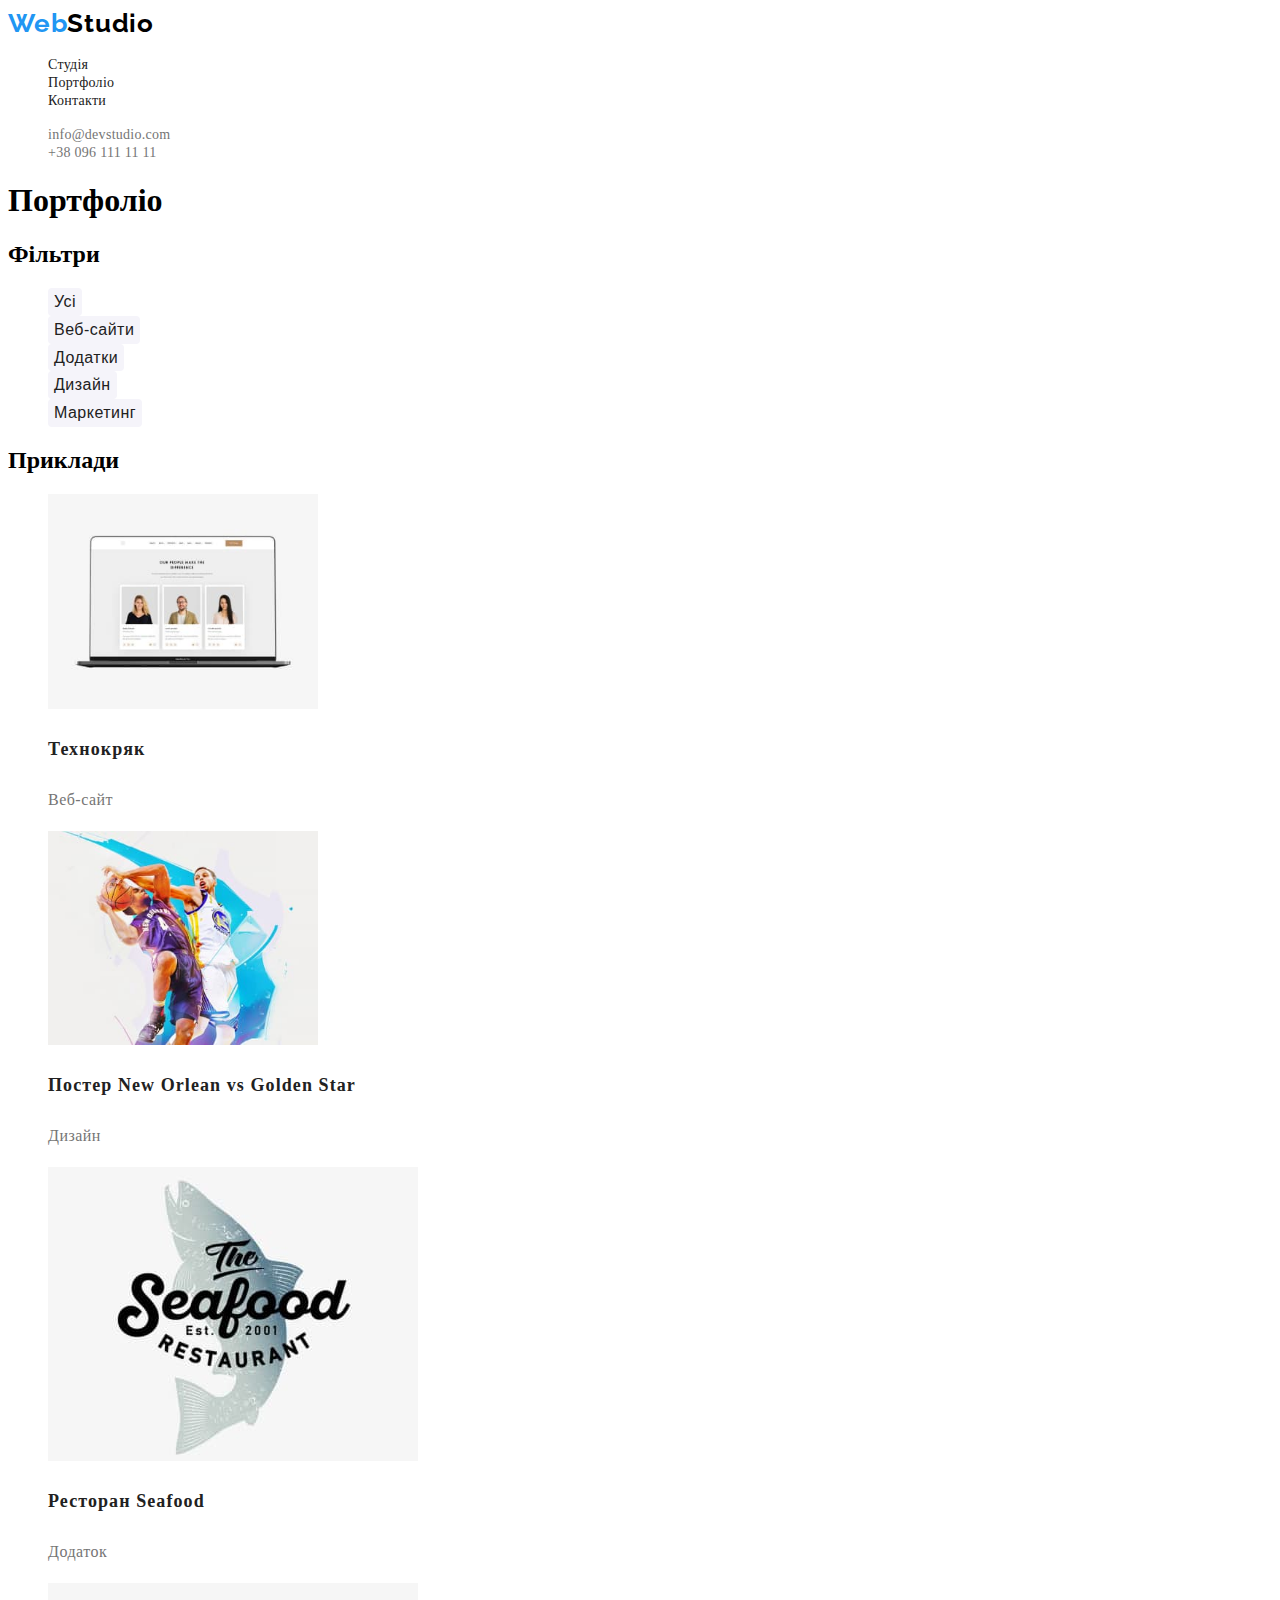
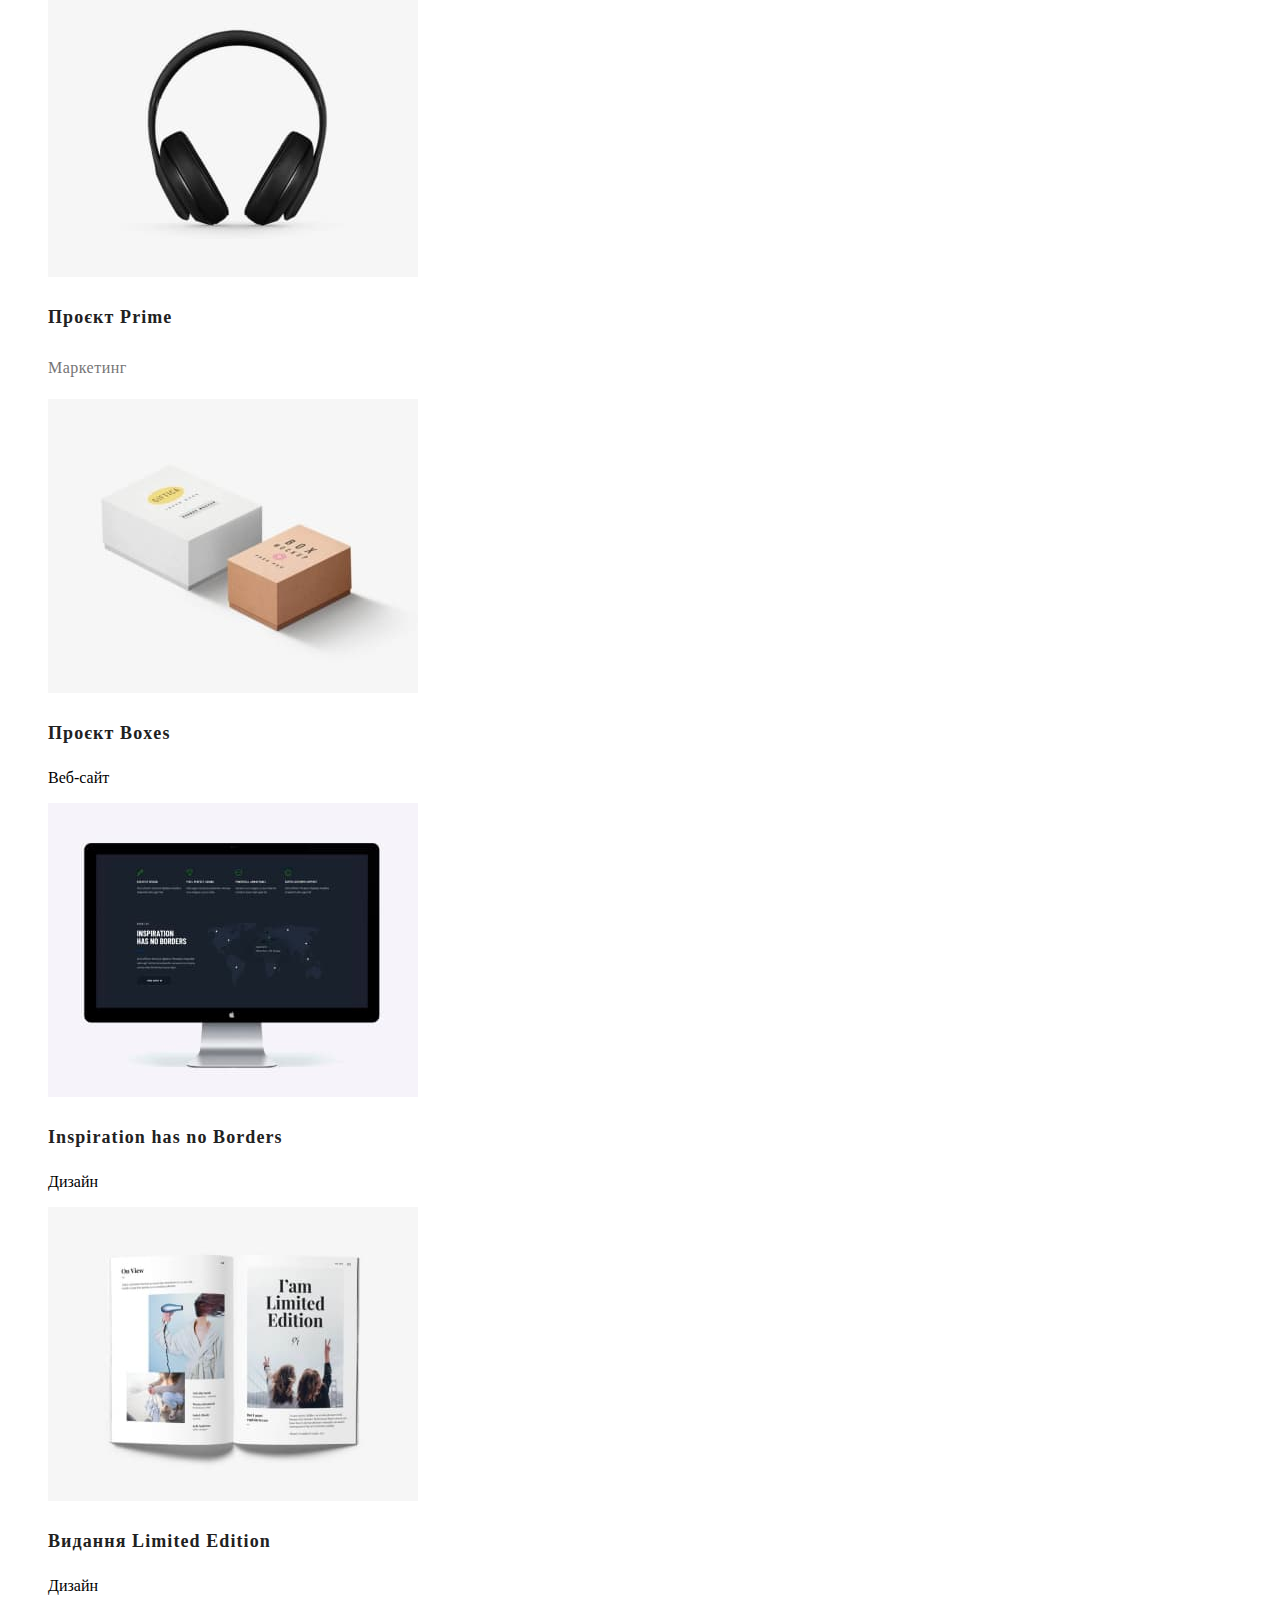
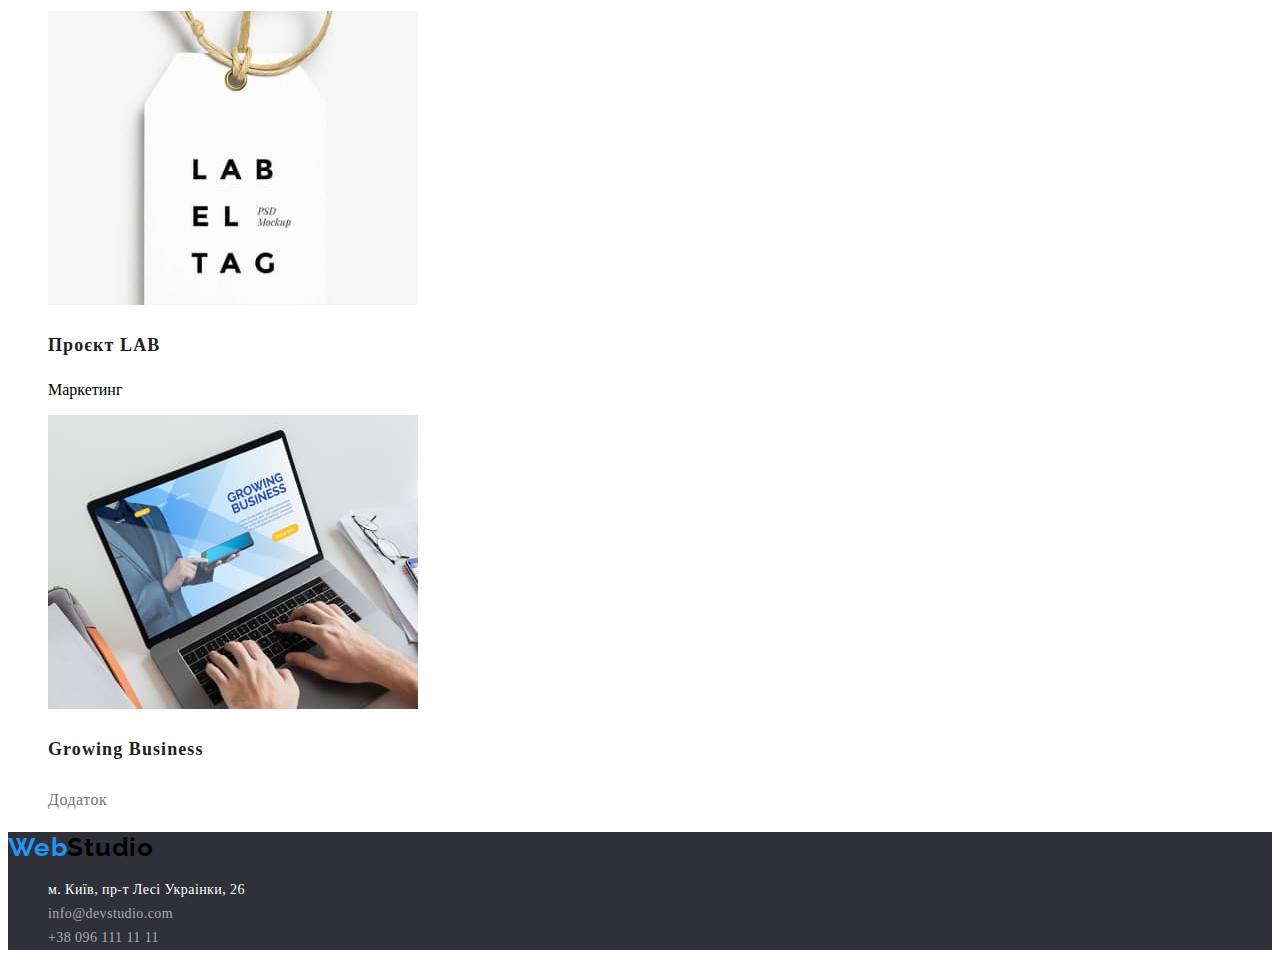
==== portfolio.html @ 2fc6e5a8 "First" ====
<!DOCTYPE html>
<html lang="uk">
  <head>
    <meta charset="UTF-8" />
    <meta http-equiv="X-UA-Compatible" content="IE=edge" />
    <meta name="viewport" content="width=device-width, initial-scale=1.0" />
    <title>WebStudio</title>
    <link rel="stylesheet" href="./css/styles.css" />
    <link rel="preconnect" href="https://fonts.googleapis.com" />
    <link rel="preconnect" href="https://fonts.gstatic.com" crossorigin />
    <link
      href="https://fonts.googleapis.com/css2?family=Raleway:wght@700&family=Roboto:wght@400;500;700;900&display=swap"
      rel="stylesheet"
    />
  </head>
  <body>
    <header class="header">
      <nav>
        <a class="logo" href="index.html"> <span>Web</span>Studio</a>
        <ul class="header-menu">
          <li ><a class="header-menu-item" href="index.html">Студія</a></li>
          <li >
            <a class="header-menu-item href="portfolio.html">Портфоліо</a>
          </li>
          <li ><a class="header-menu-item href="#">Контакти</a></li>
        </ul>
      </nav>
      <ul class="contacts">
        <li >
          <a class="header-menu-item" href="mailto:info@devstudio.com">info@devstudio.com</a>
        </li>
        <li >
          <a class="header-menu-item" href="tel:+380961111111">+38 096 111 11 11</a>
        </li>
      </ul>
    </header>
    <main>
      <h1>Портфоліо</h1>
      <section class="filters">
        <h2>Фільтри</h2>
        <ul class="filters-list">
          <li><button class="button filter-button" type="button">Усі</button></li>
          <li>
            <button class="button filter-button" type="button">Веб-сайти</button>
          </li>
          <li><button class="button filter-button" type="button">Додатки</button></li>
          <li><button class="button filter-button" type="button">Дизайн</button></li>
          <li>
            <button class="button filter-button" type="button">Маркетинг</button>
          </li>
        </ul>
      </section>
      <section class="samples">
        <h2>Приклади</h2>
        <ul class="samples-list">
          <li class="sample">
            <img
              src="./images/portfolio/img1.jpg"
              alt="Відкритий ноутбук"
              width="270"
            />
            <h3 class="sample-header">Технокряк</h3>
            <p class="sample-type">Веб-сайт</p>
          </li>
          <li class="sample">
            <img
              src="./images/portfolio/img2.jpg"
              alt="Баскетболісти у стрибку"
              width="270"
            />
            <h3 class="sample-header">Постер New Orlean vs Golden Star</h3>
            <p class="sample-type">Дизайн</p>
          </li>
          <li class="sample">
            <img
              src="./images/portfolio/img3.jpg"
              alt="Логотип ресторану Сіфуд"
              width="370"
            />
            <h3 class="sample-header">Ресторан Seafood</h3>
            <p class="sample-type">Додаток</p>
          </li>
          <li class="sample">
            <img
              src="./images/portfolio/img4.jpg"
              alt="Навушники"
              width="370"
            />
            <h3 class="sample-header">Проєкт Prime</h3>
            <p class="sample-type">Маркетинг</p>
          </li>
          <li class="sample">
            <img
              src="./images/portfolio/img5.jpg"
              alt="Дві коробки"
              width="370"
            />
            <h3 class="sample-header">Проєкт Boxes</h3>
            <p class="sampl-type">Веб-сайт</p>
          </li>
          <li class="sample">
            <img
              src="./images/portfolio/img6.jpg"
              alt="Комп'ютерний монітор"
              width="370"
            />
            <h3 class="sample-header">Inspiration has no Borders</h3>
            <p class="sampl-type">Дизайн</p>
          </li>
          <li class="sample">
            <img
              src="./images/portfolio/img7.jpg"
              alt="Розгорнутий журнал"
              width="370"
            />
            <h3 class="sample-header">Видання Limited Edition</h3>
            <p class="sampl-type">Дизайн</p>
          </li>
          <li class="sample">
            <img
              src="./images/portfolio/img8.jpg"
              alt="Ярлик Лаб"
              width="370"
            />
            <h3 class="sample-header">Проєкт LAB</h3>
            <p class="sampl-type">Маркетинг</p>
          </li>
          <li class="sample">
            <img
              src="./images/portfolio/img9.jpg"
              alt="Руки на клавіатурі ноутбука"
              width="370"
            />
            <h3 class="sample-header">Growing Business</h3>
            <p class="sample-type">Додаток</p>
          </li>
        </ul>
      </section>
    </main>
    <footer class="footer">
      <a class="logo" href="index.html"> <span>Web</span>Studio</a>
      <address>
        <ul class="footer-list">
          <li >
            <a class="footer-adress"
              href="https://goo.gl/maps/CPtrU1FHBa2aNyZL9"
              target="_blank"
              rel="noopener noreferrer nofollow"
              >м. Київ, пр-т Лесі Украінки, 26</a
            >
          </li>
          <li >
            <a class="footer-contact" href="mailto:info@devstudio.com">info@devstudio.com</a>
          </li>
          <li >
            <a class="footer-contact" href="tel:+380961111111">+38 096 111 11 11</a>
          </li>
        </ul>
      </address>
    </footer>
  </body>
</html>
---- css/styles.css ----
:root {
  --text-color-heavy: #212121;
  --text-color-light: #757575;
  --text-color-hover: #2196f3;
  --footer-background: #2f303a;
  --hero-background: #2f303a;
  --hero-header-color: #ffffff;
  --hero-button-color: #fff;
  --hero-button-background: #2196f3;
  --filter-button-background: #f5f4fa;
  --filter-button-hover-color: #fff;
  --filter-button-hover-background: #2196f3;
  --footer-adress-color: #ffffff;
  --footer-contact-color: rgba(255, 255, 255, 0.6);
}

}
body {
  font-family: "Roboto", sans-serif;
  font-style: normal;
}
ul {
  list-style: none;
}

a {
  text-decoration: none;
}
address {
  font-style: normal;
}
/* header */
.header {
}
.logo {
  font-family: "Raleway";
  font-weight: 700;
  font-size: 26px;
  line-height: 1.19;
  letter-spacing: 0.03em;
  color: #000;
}
.logo span {
  color: #2196f3;
}
.header-menu {
}
.header-menu-item {
  font-weight: 500;
  font-size: 14px;
  line-height: 1.14;
  letter-spacing: 0.02em;
  color: var(--text-color-heavy);
}
.contacts .header-menu-item {
  color: var(--text-color-light);
}
.header-menu-item:hover {
  color: var(--text-color-hover);
}
/*  */
.button {
  cursor: pointer;
}

/* studio*/
.hero {
  background: var(--hero-background);
}
.hero-header {
  font-weight: 900;
  font-size: 44px;
  line-height: 1.36;
  text-align: center;
  letter-spacing: 0.06em;
  text-transform: uppercase;
  color: var(--hero-header-color);
}
.hero-button {
  font-weight: 700;
  font-size: 16px;
  line-height: 1.88;
  align-items: center;
  text-align: center;
  letter-spacing: 0.06em;
  color:var(--hero-button-color);
  background: var(--hero-button-background);
  border-radius: 4px;
  border: none;
}
.features {
}
.section-header {
  font-weight: 700;
  font-size: 36px;
  line-height: 1.17;
  text-align: center;
  letter-spacing: 0.03em;
  color: var(--text-color-heavy);
}
.features-list {
}
.features-item {
}
.features-item-header {
  font-weight: 700;
  font-size: 14px;
  line-height: 1.14;
  letter-spacing: 0.03em;
  text-transform: uppercase;
  color: var(--text-color-heavy);
}
.features-item-description {
  font-weight: 400;
  font-size: 14px;
  line-height: 1.71;
  letter-spacing: 0.03em;
  color: var(--text-color-light);
}
.activity {
}
.activity-list {
}
.team {
}
.members-list {
}
.member {
}
.member-header {
  font-weight: 500;
  font-size: 16px;
  line-height: 1.19;
  text-align: center;
  letter-spacing: 0.03em;
  color: var(--text-color-heavy);
}
.member-description {
  font-weight: 400;
  font-size: 16px;
  line-height: 19px;
  text-align: center;
  letter-spacing: 0.03em;
  color: var(--text-color-light);
}
/* portfolio */
.filters {
}
.filters-list {
}
.filter-button {
  font-weight: 500;
  font-size: 16px;
  line-height: 1.62;
  text-align: center;
  letter-spacing: 0.03em;
  color: var(--text-color-heavy);
  background:var(--filter-button-background);
  border-radius: 4px;
  border: none;
}
.filter-button:hover {
  color: var(--filter-button-hover-color);
  background:var(--filter-button-hover-background);
}
.samples {
}
.samples-list {
}
.sample {
}
.sample-header {
  font-weight: 700;
  font-size: 18px;
  line-height: 2;
  letter-spacing: 0.06em;
  color: var(--text-color-heavy);
}
.sample-type {
  font-weight: 400;
  font-size: 16px;
  line-height: 1.88;
  letter-spacing: 0.03em;
  color: var(--text-color-light);
}
/* footer */
.footer {
  background: var(--footer-background);
}
.footer-list {
}
.footer-adress {
  font-weight: 400;
  font-size: 14px;
  line-height: 1.71;
  letter-spacing: 0.03em;
  color: var(--footer-adress-color);
}
.footer-contact {
  font-weight: 400;
  font-size: 14px;
  line-height: 1.71;
  letter-spacing: 0.03em;
  color: var(--footer-contact-color);
}
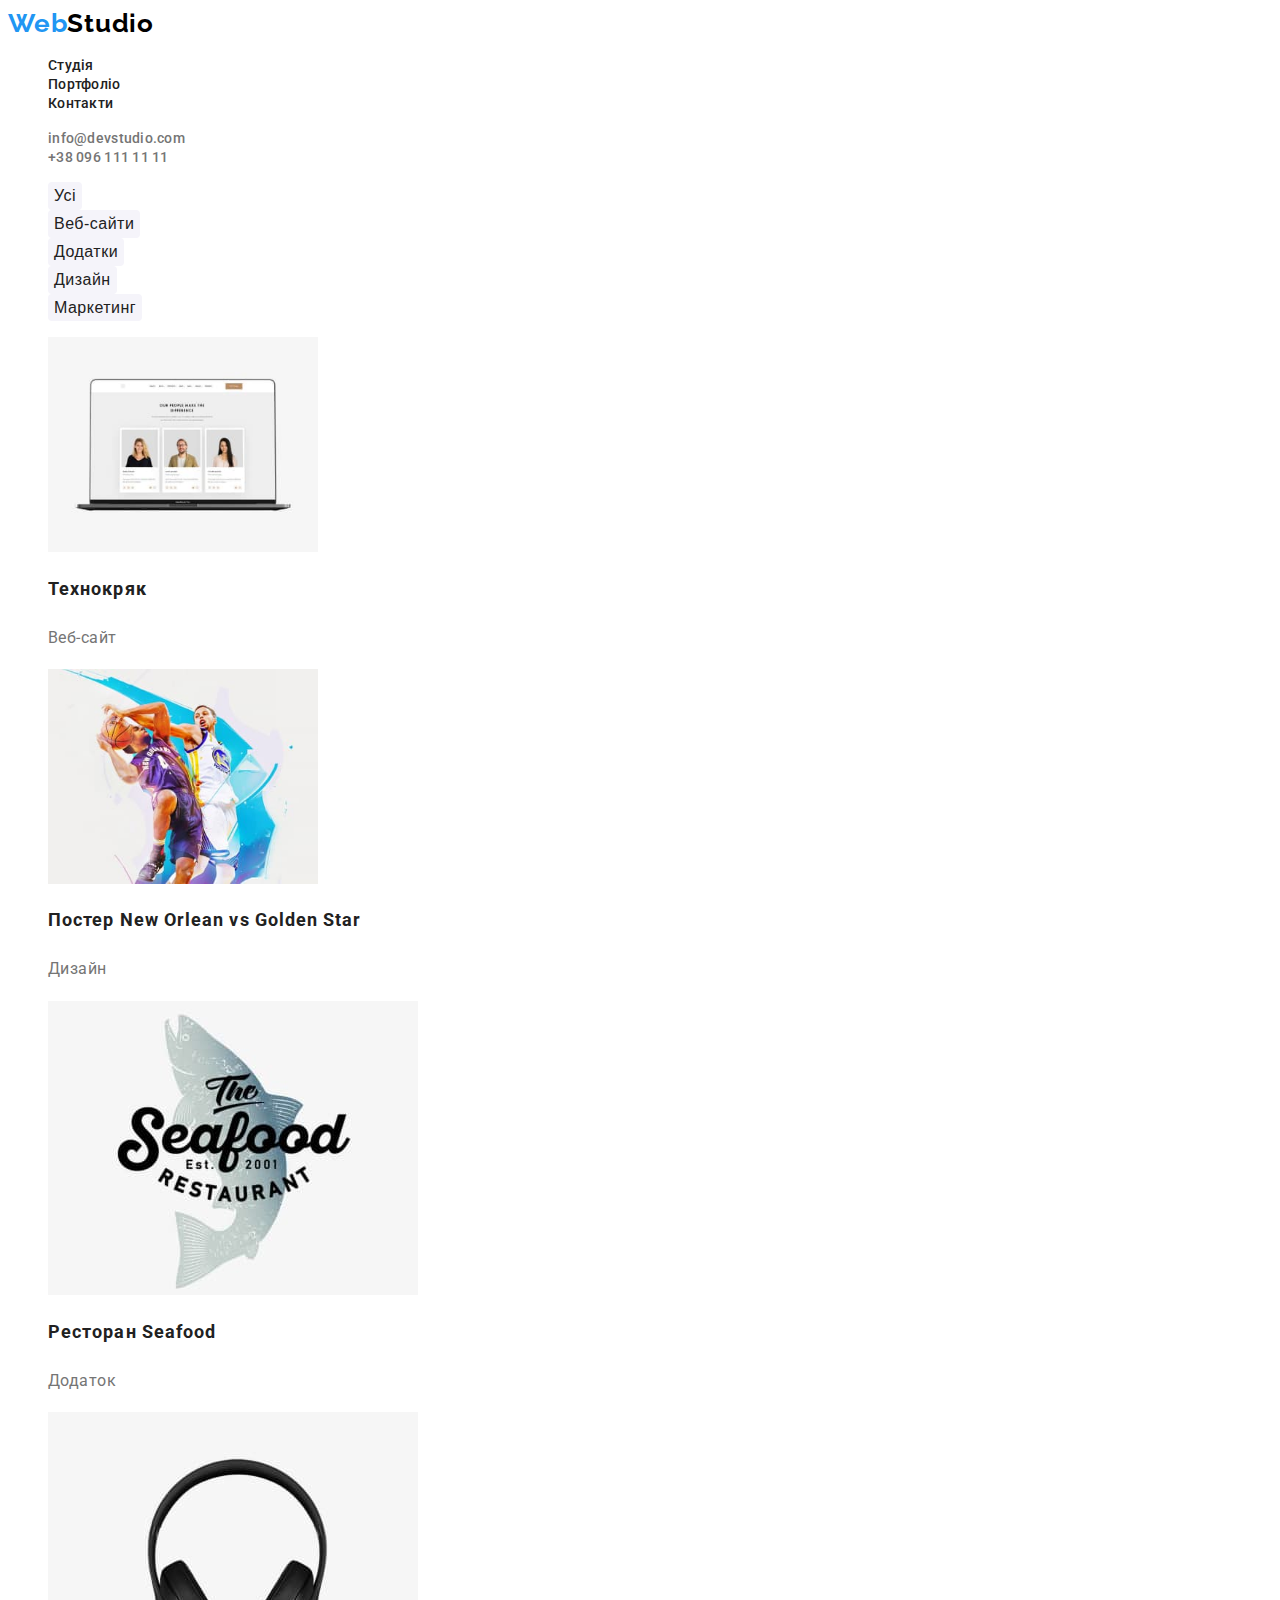
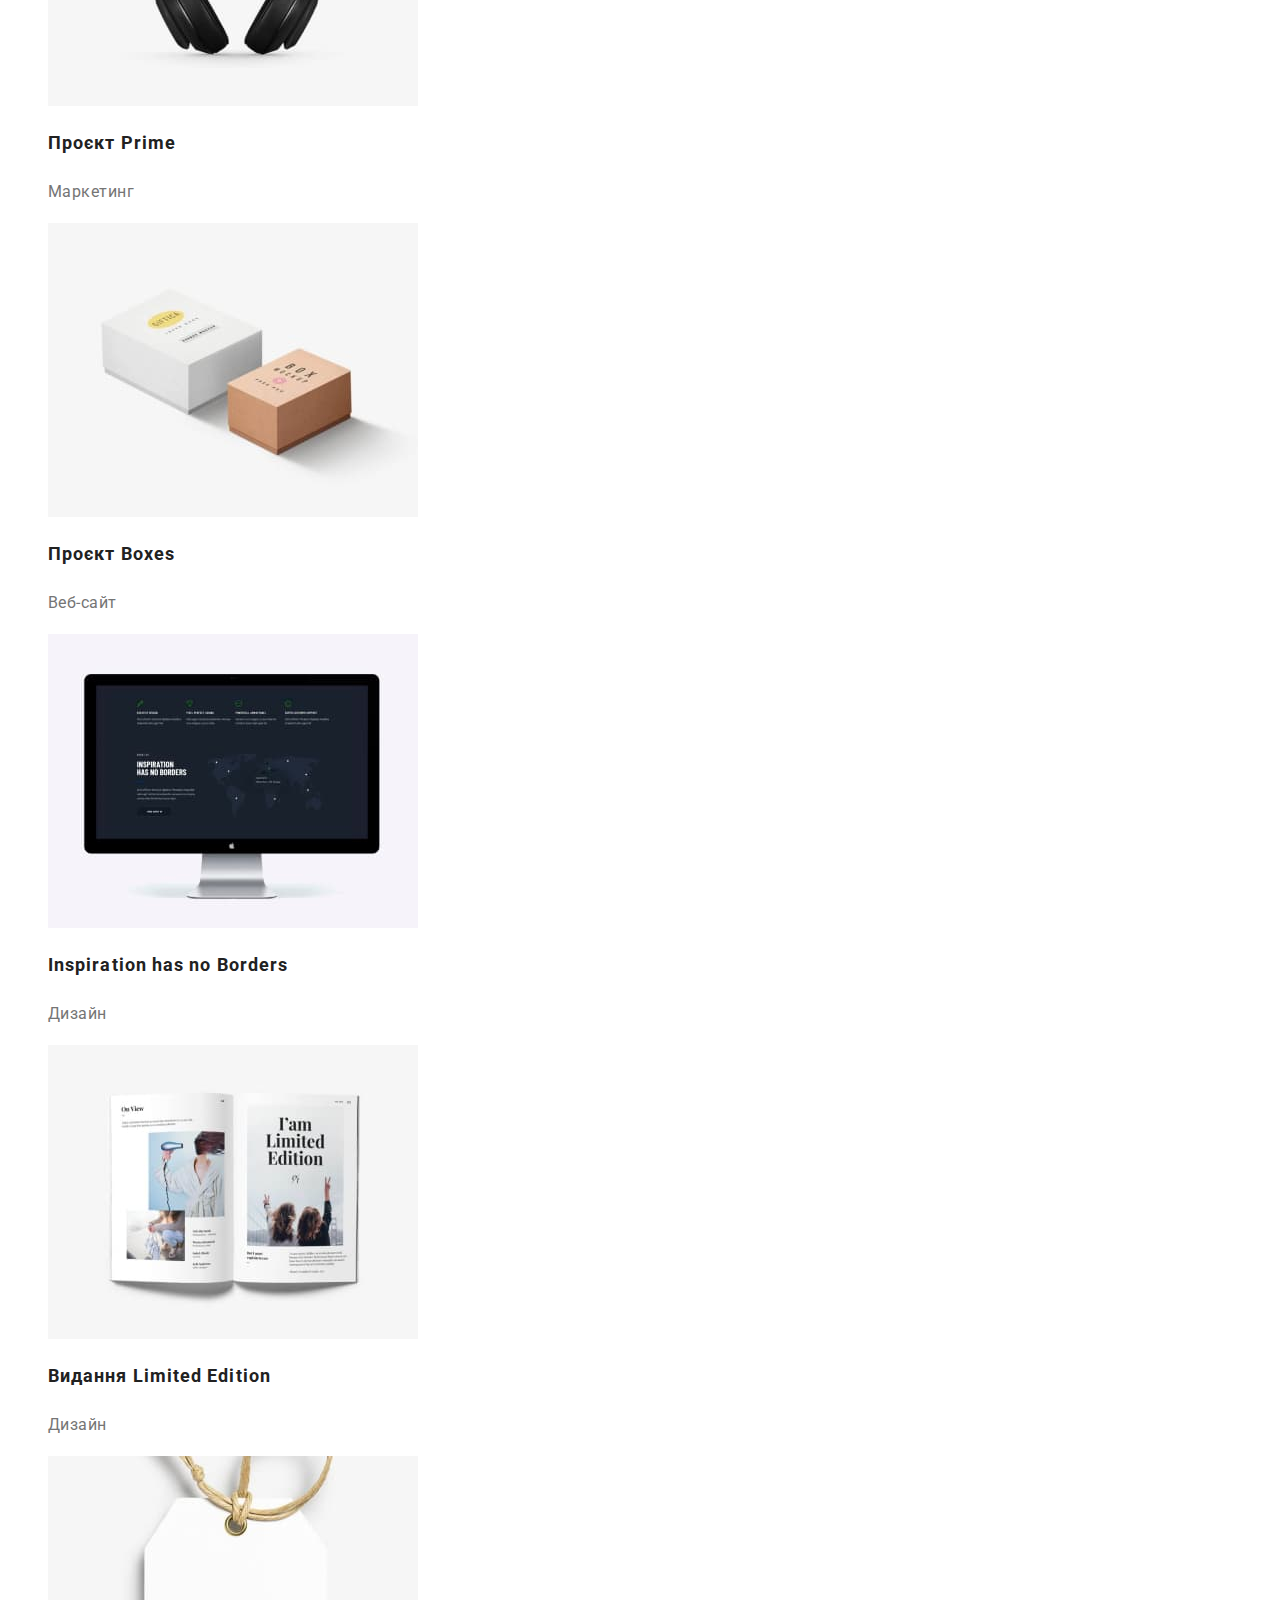
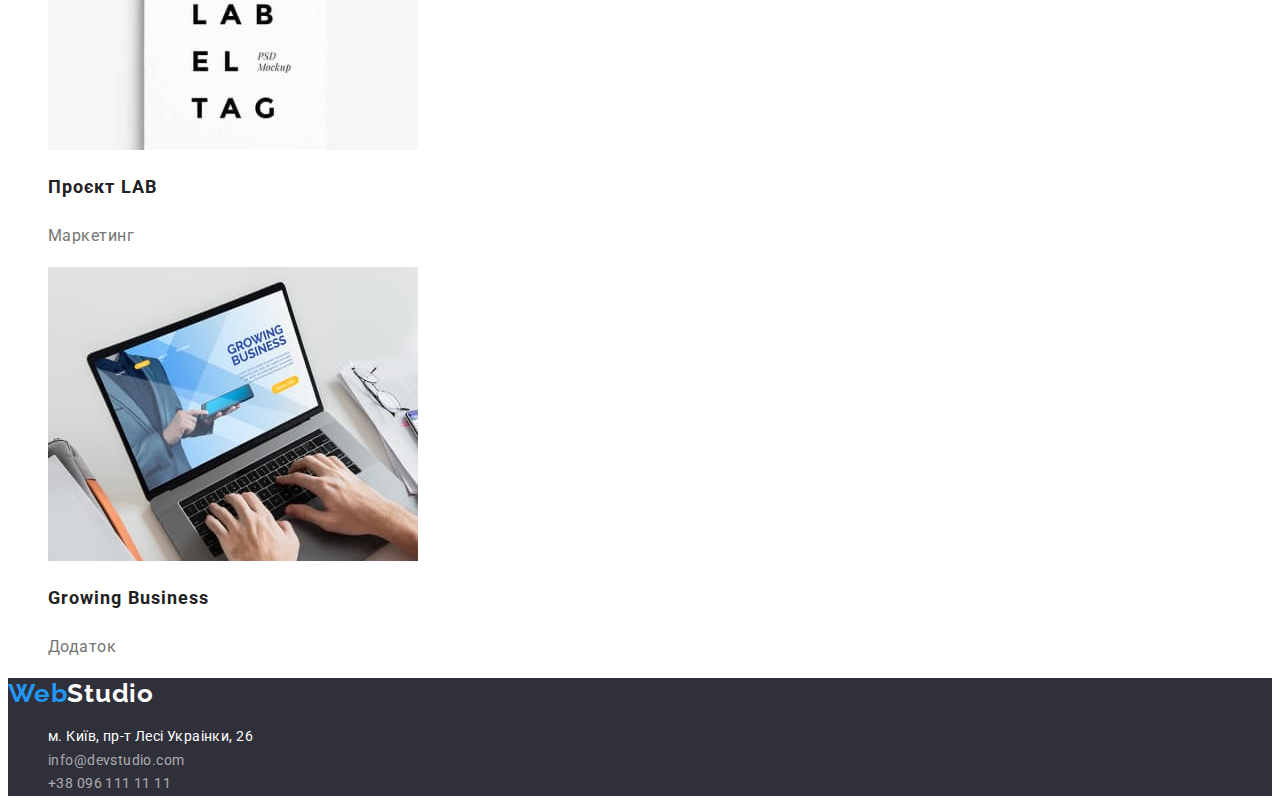
==== commit d4fddf13: "third" ====
--- a/portfolio.html
+++ b/portfolio.html
@@ -18,121 +18,151 @@
       <nav>
         <a class="logo" href="index.html"> <span>Web</span>Studio</a>
         <ul class="header-menu">
-          <li ><a class="header-menu-item" href="index.html">Студія</a></li>
-          <li >
-            <a class="header-menu-item href="portfolio.html">Портфоліо</a>
+          <li><a class="header-menu-item" href="index.html">Студія</a></li>
+          <li>
+            <a class="header-menu-item" href="portfolio.html">Портфоліо</a>
           </li>
-          <li ><a class="header-menu-item href="#">Контакти</a></li>
+          <li><a class="header-menu-item" href="#">Контакти</a></li>
         </ul>
       </nav>
       <ul class="contacts">
-        <li >
-          <a class="header-menu-item" href="mailto:info@devstudio.com">info@devstudio.com</a>
+        <li>
+          <a class="header-menu-item" href="mailto:info@devstudio.com"
+            >info@devstudio.com</a
+          >
         </li>
-        <li >
-          <a class="header-menu-item" href="tel:+380961111111">+38 096 111 11 11</a>
+        <li>
+          <a class="header-menu-item" href="tel:+380961111111"
+            >+38 096 111 11 11</a
+          >
         </li>
       </ul>
     </header>
     <main>
-      <h1>Портфоліо</h1>
-      <section class="filters">
-        <h2>Фільтри</h2>
+      <section class="main-section">
+        <h1 class="visually-hidden">Портфоліо</h1>
+
         <ul class="filters-list">
-          <li><button class="button filter-button" type="button">Усі</button></li>
           <li>
-            <button class="button filter-button" type="button">Веб-сайти</button>
+            <button class="button filter-button" type="button">Усі</button>
           </li>
-          <li><button class="button filter-button" type="button">Додатки</button></li>
-          <li><button class="button filter-button" type="button">Дизайн</button></li>
           <li>
-            <button class="button filter-button" type="button">Маркетинг</button>
+            <button class="button filter-button" type="button">
+              Веб-сайти
+            </button>
+          </li>
+          <li>
+            <button class="button filter-button" type="button">Додатки</button>
+          </li>
+          <li>
+            <button class="button filter-button" type="button">Дизайн</button>
+          </li>
+          <li>
+            <button class="button filter-button" type="button">
+              Маркетинг
+            </button>
           </li>
         </ul>
-      </section>
-      <section class="samples">
-        <h2>Приклади</h2>
+
         <ul class="samples-list">
-          <li class="sample">
-            <img
-              src="./images/portfolio/img1.jpg"
-              alt="Відкритий ноутбук"
-              width="270"
-            />
-            <h3 class="sample-header">Технокряк</h3>
-            <p class="sample-type">Веб-сайт</p>
+          <li>
+            <a class="sample" href="#">
+              <img
+                src="./images/portfolio/img1.jpg"
+                alt="Відкритий ноутбук"
+                width="270"
+              />
+              <h2 class="sample-header">Технокряк</h2>
+              <p class="sample-type">Веб-сайт</p>
+            </a>
           </li>
-          <li class="sample">
-            <img
-              src="./images/portfolio/img2.jpg"
-              alt="Баскетболісти у стрибку"
-              width="270"
-            />
-            <h3 class="sample-header">Постер New Orlean vs Golden Star</h3>
-            <p class="sample-type">Дизайн</p>
+          <li>
+            <a class="sample" href="#">
+              <img
+                src="./images/portfolio/img2.jpg"
+                alt="Баскетболісти у стрибку"
+                width="270"
+              />
+              <h2 class="sample-header">Постер New Orlean vs Golden Star</h2>
+              <p class="sample-type">Дизайн</p>
+            </a>
           </li>
-          <li class="sample">
-            <img
-              src="./images/portfolio/img3.jpg"
-              alt="Логотип ресторану Сіфуд"
-              width="370"
-            />
-            <h3 class="sample-header">Ресторан Seafood</h3>
-            <p class="sample-type">Додаток</p>
+          <li>
+            <a class="sample" href="#">
+              <img
+                src="./images/portfolio/img3.jpg"
+                alt="Логотип ресторану Сіфуд"
+                width="370"
+              />
+              <h2 class="sample-header">Ресторан Seafood</h2>
+              <p class="sample-type">Додаток</p>
+            </a>
           </li>
-          <li class="sample">
-            <img
-              src="./images/portfolio/img4.jpg"
-              alt="Навушники"
-              width="370"
-            />
-            <h3 class="sample-header">Проєкт Prime</h3>
-            <p class="sample-type">Маркетинг</p>
+          <li>
+            <a class="sample" href="#">
+              <img
+                src="./images/portfolio/img4.jpg"
+                alt="Навушники"
+                width="370"
+              />
+              <h2 class="sample-header">Проєкт Prime</h2>
+              <p class="sample-type">Маркетинг</p>
+            </a>
           </li>
-          <li class="sample">
-            <img
-              src="./images/portfolio/img5.jpg"
-              alt="Дві коробки"
-              width="370"
-            />
-            <h3 class="sample-header">Проєкт Boxes</h3>
-            <p class="sampl-type">Веб-сайт</p>
+          <li>
+            <a class="sample" href="#">
+              <img
+                src="./images/portfolio/img5.jpg"
+                alt="Дві коробки"
+                width="370"
+              />
+              <h2 class="sample-header">Проєкт Boxes</h2>
+              <p class="sample-type">Веб-сайт</p>
+            </a>
           </li>
-          <li class="sample">
-            <img
-              src="./images/portfolio/img6.jpg"
-              alt="Комп'ютерний монітор"
-              width="370"
-            />
-            <h3 class="sample-header">Inspiration has no Borders</h3>
-            <p class="sampl-type">Дизайн</p>
+          <li>
+            <a class="sample" href="#">
+              <img
+                src="./images/portfolio/img6.jpg"
+                alt="Комп'ютерний монітор"
+                width="370"
+              />
+              <h2 class="sample-header">Inspiration has no Borders</h2>
+              <p class="sample-type">Дизайн</p>
+            </a>
           </li>
-          <li class="sample">
-            <img
-              src="./images/portfolio/img7.jpg"
-              alt="Розгорнутий журнал"
-              width="370"
-            />
-            <h3 class="sample-header">Видання Limited Edition</h3>
-            <p class="sampl-type">Дизайн</p>
+          <li>
+            <a class="sample" href="#">
+              <img
+                src="./images/portfolio/img7.jpg"
+                alt="Розгорнутий журнал"
+                width="370"
+              />
+              <h2 class="sample-header">Видання Limited Edition</h2>
+              <p class="sample-type">Дизайн</p>
+            </a>
           </li>
-          <li class="sample">
-            <img
-              src="./images/portfolio/img8.jpg"
-              alt="Ярлик Лаб"
-              width="370"
-            />
-            <h3 class="sample-header">Проєкт LAB</h3>
-            <p class="sampl-type">Маркетинг</p>
+          <li>
+            <a class="sample" href="#">
+              <img
+                src="./images/portfolio/img8.jpg"
+                alt="Ярлик Лаб"
+                width="370"
+              />
+              <h2 class="sample-header">Проєкт LAB</h2>
+              <p class="sample-type">Маркетинг</p>
+            </a>
           </li>
-          <li class="sample">
-            <img
-              src="./images/portfolio/img9.jpg"
-              alt="Руки на клавіатурі ноутбука"
-              width="370"
-            />
-            <h3 class="sample-header">Growing Business</h3>
-            <p class="sample-type">Додаток</p>
+          <li>
+            <a class="sample" href="#">
+              <img
+                src="./images/portfolio/img9.jpg"
+                alt="Руки на клавіатурі ноутбука"
+                width="370"
+              />
+              <h2 class="sample-header">Growing Business</h2>
+              <p class="sample-type">Додаток</p>
+            </a>
           </li>
         </ul>
       </section>
@@ -141,19 +171,24 @@
       <a class="logo" href="index.html"> <span>Web</span>Studio</a>
       <address>
         <ul class="footer-list">
-          <li >
-            <a class="footer-adress"
+          <li>
+            <a
+              class="footer-adress"
               href="https://goo.gl/maps/CPtrU1FHBa2aNyZL9"
               target="_blank"
               rel="noopener noreferrer nofollow"
               >м. Київ, пр-т Лесі Украінки, 26</a
             >
           </li>
-          <li >
-            <a class="footer-contact" href="mailto:info@devstudio.com">info@devstudio.com</a>
+          <li>
+            <a class="footer-contact" href="mailto:info@devstudio.com"
+              >info@devstudio.com</a
+            >
           </li>
-          <li >
-            <a class="footer-contact" href="tel:+380961111111">+38 096 111 11 11</a>
+          <li>
+            <a class="footer-contact" href="tel:+380961111111"
+              >+38 096 111 11 11</a
+            >
           </li>
         </ul>
       </address>
--- a/css/styles.css
+++ b/css/styles.css
@@ -12,13 +12,15 @@
   --filter-button-hover-background: #2196f3;
   --footer-adress-color: #ffffff;
   --footer-contact-color: rgba(255, 255, 255, 0.6);
-}
-
-}
-body {
+  --header-logo-color: #000;
+  --footer-logo-color: #fff;
+  --logo-color: #2196f3;
+}
+
+ body {
   font-family: "Roboto", sans-serif;
   font-style: normal;
-}
+} 
 ul {
   list-style: none;
 }
@@ -29,19 +31,41 @@
 address {
   font-style: normal;
 }
+
+.visually-hidden { 
+  color: rgba(0, 0, 0, 0); 
+  position: absolute; 
+  width: 1px; 
+  height: 1px; 
+  margin: -1px; 
+  border: 0; 
+  padding: 0; 
+  white-space: nowrap;
+   clip-path: inset(100%); 
+  clip: rect(0 0 0 0); 
+  overflow: hidden;}
+
 /* header */
 .header {
 }
+
+.header .logo{
+  color: var(--header-logo-color);
+}
+
+.footer .logo{
+  color: var(--footer-logo-color);
+}
+
 .logo {
   font-family: "Raleway";
   font-weight: 700;
   font-size: 26px;
   line-height: 1.19;
   letter-spacing: 0.03em;
-  color: #000;
 }
 .logo span {
-  color: #2196f3;
+  color: var(--logo-color);
 }
 .header-menu {
 }
@@ -163,8 +187,7 @@
   color: var(--filter-button-hover-color);
   background:var(--filter-button-hover-background);
 }
-.samples {
-}
+
 .samples-list {
 }
 .sample {
@@ -203,3 +226,7 @@
   letter-spacing: 0.03em;
   color: var(--footer-contact-color);
 }
+
+.footer-adress:hover, .footer-contact:hover{
+color: var(--text-color-hover);
+}   